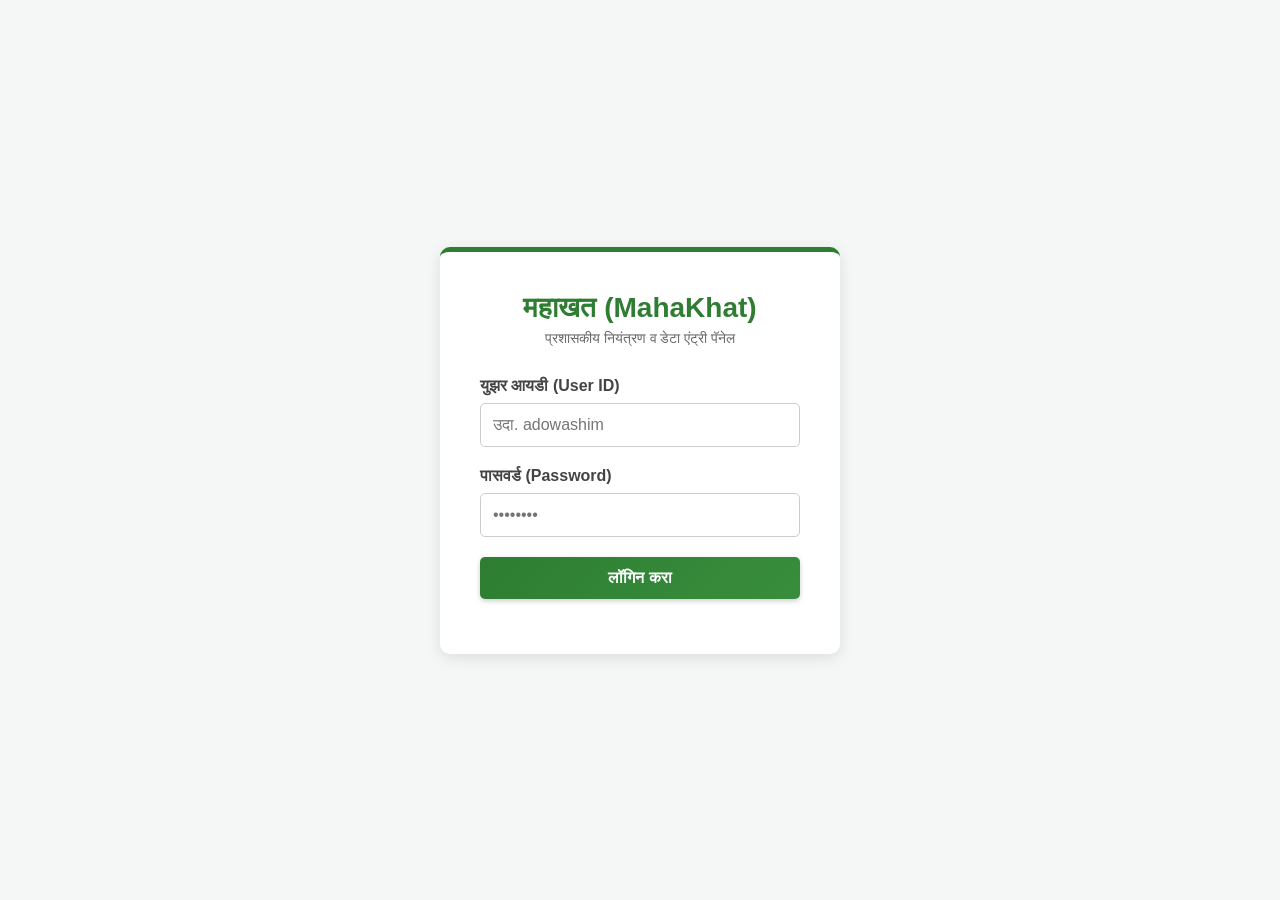
==== admin/dashboard.html @ c6528df8 "Update dashboard.html" ====
<!DOCTYPE html>
<html lang="mr">
<head>
    <meta charset="UTF-8">
    <meta name="viewport" content="width=device-width, initial-scale=1.0">
    <title>MahaKhat - राज्यस्तरीय मुख्य नियंत्रण कक्ष</title>
    <link rel="stylesheet" href="../css/style.css">
    <style>
        .dashboard-container { max-width: 1200px; margin: 0 auto; padding-bottom: 50px; }
        .officer-profile-bar { background: var(--white); border-left: 6px solid var(--primary-color); padding: 20px 25px; border-radius: var(--border-radius); margin-bottom: 30px; display: flex; justify-content: space-between; align-items: center; box-shadow: var(--card-shadow); border: 1px solid var(--border-color); }
        .officer-name { font-size: 18px; font-weight: 700; color: var(--primary-color); }
        .officer-rank-badge { display: inline-block; background-color: #e0f2fe; color: #0369a1; padding: 4px 12px; border-radius: 50px; font-size: 13px; font-weight: 700; }
        .logout-btn { background: #dc2626; padding: 10px 20px; font-size: 14px; color: white; border: none; cursor: pointer; }
        
        /* अत्यंत महत्त्वाचे: हे सेक्शन डीफॉल्ट लपवलेले असतील */
        .dashboard-section { display: none; margin-bottom: 35px; }
        .panel-section-title { font-size: 18px; font-weight: 700; color: var(--primary-color); margin-bottom: 15px; border-bottom: 2px solid var(--border-color); padding-bottom: 8px; }
        .panel-grid { display: grid; grid-template-columns: repeat(auto-fit, minmax(280px, 1fr)); gap: 20px; }
        .panel-card { background: var(--white); border: 1px solid var(--border-color); border-radius: var(--border-radius); padding: 22px; display: flex; flex-direction: column; justify-content: space-between; box-shadow: 0 2px 4px rgba(0,0,0,0.02); }
        
        .action-btn { width: 100%; text-decoration: none; padding: 10px; font-size: 14px; text-align: center; font-weight: bold; border-radius: 6px; display: block; margin-top: 15px; }
        .btn-blue { background-color: var(--accent-color); color: white; }
        .btn-green { background-color: var(--secondary-color); color: white; }
        .btn-view { background-color: #f59e0b; color: white; }
    </style>
</head>
<body>

    <header>
        <h1>महाखत (MahaKhat) - राज्यस्तरीय संनियंत्रण कक्ष</h1>
        <p>कृषी विभाग, महाराष्ट्र शासन</p>
    </header>

    <div class="dashboard-container">
        <div class="officer-profile-bar">
            <div class="officer-details">
                <span id="officerName" class="officer-name">लोड होत आहे...</span><br>
                <span id="officerRank" class="officer-rank-badge">---</span>
            </div>
            <button class="logout-btn" onclick="logout()">लॉगआउट</button>
        </div>

        <!-- सेक्शन १: सार्वजनिक पोर्टल -->
        <div id="sec-public" class="dashboard-section">
            <div class="panel-section-title">🌐 सार्वजनिक संपर्क पोर्टल</div>
            <div class="panel-grid">
                <div class="panel-card" style="border-top: 4px solid var(--accent-color);">
                    <h3>सार्वजनिक खत उपलब्धता</h3>
                    <a href="../index.html" target="_blank" class="action-btn btn-blue">पोर्टल उघडा</a>
                </div>
            </div>
        </div>

        <!-- सेक्शन २: डेटा एंट्री -->
        <div id="sec-dataEntry" class="dashboard-section">
            <div class="panel-section-title">📥 दैनिक साठा अद्यावतीकरण (Data Entry)</div>
            <div class="panel-grid">
                <div class="panel-card" style="border-top: 4px solid var(--secondary-color);">
                    <h3>किरकोळ साठा (Retailer)</h3>
                    <a href="forms/retailer-stock.html" class="action-btn btn-green dyn-link">डेटा अपलोड करा</a>
                </div>
                <div class="panel-card" style="border-top: 4px solid var(--secondary-color);">
                    <h3>घाऊक साठा (Wholesaler)</h3>
                    <a href="forms/wholesaler-stock.html" class="action-btn btn-green dyn-link">डेटा अपलोड करा</a>
                </div>
            </div>
        </div>

        <!-- सेक्शन ३: रिपोर्ट -->
        <div id="sec-report" class="dashboard-section">
            <div class="panel-section-title">📊 अहवाल व संनियंत्रण</div>
            <div class="panel-grid">
                <div class="panel-card" style="border-top: 4px solid var(--primary-color);">
                    <h3>जिल्हास्तरीय संकलित अहवाल</h3>
                    <a href="#" class="action-btn btn-blue">अहवाल पहा</a>
                </div>
            </div>
        </div>

        <!-- सेक्शन ४: युझर मॅनेजमेंट -->
        <div id="sec-userMgmt" class="dashboard-section">
            <div class="panel-section-title">👥 अधिनिस्त अधिकारी नियंत्रण (Hierarchical User ID)</div>
            <div class="panel-grid">
                <div class="panel-card" style="border-top: 4px solid #8b5cf6;">
                    <h3>पदानुक्रम युझर मॅनेजमेंट</h3>
                    <a href="user-management.html" id="userMgmtBtn" class="action-btn btn-blue">नियंत्रण पॅनेल उघडा</a>
                </div>
            </div>
        </div>
    </div>

    <script>
        document.addEventListener('DOMContentLoaded', function() {
            const sessionData = sessionStorage.getItem('mahakhat_user');
            if (!sessionData) { window.location.href = "login.html"; return; }
            
            const userData = JSON.parse(sessionData);
            const access = userData.access; // हा 'access' ऑब्जेक्ट तुमच्या login फंक्शनमधून येतोय
            
            document.getElementById('officerName').textContent = "अधिकारी: " + userData.name;
            document.getElementById('officerRank').textContent = "पद: " + userData.designation + " | कार्यक्षेत्र: " + userData.district;

            // लॉजिकल कंट्रोल: ज्याचा ॲक्सेस YES किंवा ViewOnly आहे, त्याचे सेक्शन शो करा
            if (access.publicPortal !== "NO") {
                document.getElementById('sec-public').style.display = "block";
            }
            
            if (access.dataEntry !== "NO") {
                document.getElementById('sec-dataEntry').style.display = "block";
                if (access.dataEntry === "ViewOnly") {
                    document.querySelectorAll('.dyn-link').forEach(btn => {
                        btn.textContent = "केवळ पाहण्यासाठी (View Only)";
                        btn.classList.replace('btn-green', 'btn-view');
                    });
                }
            }
            
            if (access.stockReport !== "NO") {
                document.getElementById('sec-report').style.display = "block";
            }
            
            if (access.userManagement !== "NO") {
                document.getElementById('sec-userMgmt').style.display = "block";
            }
        });

        function logout() {
            sessionStorage.removeItem('mahakhat_user');
            window.location.href = "login.html";
        }
    </script>
</body>
</html>
---- css/style.css ----
/* ==============================================================
   MahaKhat - Master CSS (Official & Modern UI)
============================================================== */

/* १. मास्टर कलर पॅलेट (CSS Variables) */
:root {
    --primary-color: #1A365D;    /* डार्क नेव्ही ब्लू - प्रशासकीय लुकसाठी */
    --secondary-color: #2E7D32;  /* फॉरेस्ट ग्रीन - शेती आणि खतांच्या संदर्भासाठी */
    --accent-color: #0284C7;     /* स्काय ब्लू - बटन्सवरील होव्हर इफेक्टसाठी */
    --bg-light: #F8FAFC;         /* अत्यंत फिकट राखाडी/निळसर - बॅकग्राउंडसाठी */
    --text-main: #1E293B;        /* डार्क स्लेट - वाचनीयतेसाठी (काळ्या ऐवजी) */
    --text-muted: #64748B;       /* फिकट मजकूर - दुय्यम माहितीसाठी */
    --border-color: #E2E8F0;     /* फिकट बॉर्डर */
    --white: #FFFFFF;
    
    --card-shadow: 0 4px 6px -1px rgba(0, 0, 0, 0.1), 0 2px 4px -1px rgba(0, 0, 0, 0.06);
    --border-radius: 8px;
}

/* २. मूळ संरचना (Base Reset) */
* {
    box-sizing: border-box;
    margin: 0;
    padding: 0;
    font-family: 'Segoe UI', -apple-system, BlinkMacSystemFont, Roboto, Arial, sans-serif;
}

body {
    background-color: var(--bg-light);
    color: var(--text-main);
    line-height: 1.6;
    padding: 20px;
}

/* ३. हेडर्स आणि टायटल्स (Headers) */
header {
    background: linear-gradient(135deg, var(--primary-color) 0%, #2a4365 100%);
    color: var(--white);
    padding: 25px;
    border-radius: var(--border-radius);
    box-shadow: var(--card-shadow);
    margin-bottom: 25px;
    text-align: center;
    border-bottom: 4px solid var(--secondary-color);
}

h1, h2, h3 {
    color: var(--primary-color);
}

header h1 {
    color: var(--white);
}

/* ४. कंटेनर्स आणि कार्ड्स (Cards) */
.container, .form-container, .table-container, .filter-section {
    background-color: var(--white);
    padding: 30px;
    border-radius: var(--border-radius);
    box-shadow: var(--card-shadow);
    margin-bottom: 30px;
    border: 1px solid var(--border-color);
}

/* ५. बटन्स (Buttons) */
button, .btn {
    background-color: var(--secondary-color);
    color: var(--white);
    border: none;
    padding: 12px 20px;
    border-radius: 6px;
    font-size: 16px;
    font-weight: 600;
    cursor: pointer;
    transition: all 0.3s ease;
    display: inline-block;
    text-align: center;
}

button:hover, .btn:hover {
    background-color: var(--primary-color);
    transform: translateY(-2px);
    box-shadow: 0 4px 8px rgba(0,0,0,0.15);
}

button:disabled {
    background-color: #cbd5e1;
    cursor: not-allowed;
    transform: none;
    box-shadow: none;
}

/* ६. फॉर्म्स आणि इनपुट्स (Forms) */
input, select {
    width: 100%;
    padding: 12px;
    border: 1px solid var(--border-color);
    border-radius: 6px;
    font-size: 15px;
    color: var(--text-main);
    background-color: var(--white);
    transition: border-color 0.3s;
}

input:focus, select:focus {
    outline: none;
    border-color: var(--accent-color);
    box-shadow: 0 0 0 3px rgba(2, 132, 199, 0.15);
}

label {
    display: block;
    margin-bottom: 8px;
    font-weight: 600;
    color: var(--text-main);
}

/* ७. टेबल्स (Tables) */
table {
    width: 100%;
    border-collapse: collapse;
    margin-top: 15px;
}

th {
    background-color: #f1f5f9;
    color: var(--primary-color);
    font-weight: 700;
    text-align: left;
    padding: 15px;
    border-bottom: 2px solid var(--border-color);
}

td {
    padding: 12px 15px;
    border-bottom: 1px solid var(--border-color);
}

tr:nth-child(even) {
    background-color: #f8fafc;
}

tr:hover {
    background-color: #f0fdf4; /* हलका हिरवा होव्हर इफेक्ट */
}

/* ८. मेसेज आणि अलर्ट्स (Alerts) */
.message { margin-top: 15px; text-align: center; font-size: 15px; font-weight: 500; padding: 10px; border-radius: 6px; }
.success-msg { background-color: #dcfce7; color: #166534; border: 1px solid #bbf7d0; }
.error-msg { background-color: #fee2e2; color: #991b1b; border: 1px solid #fecaca; }
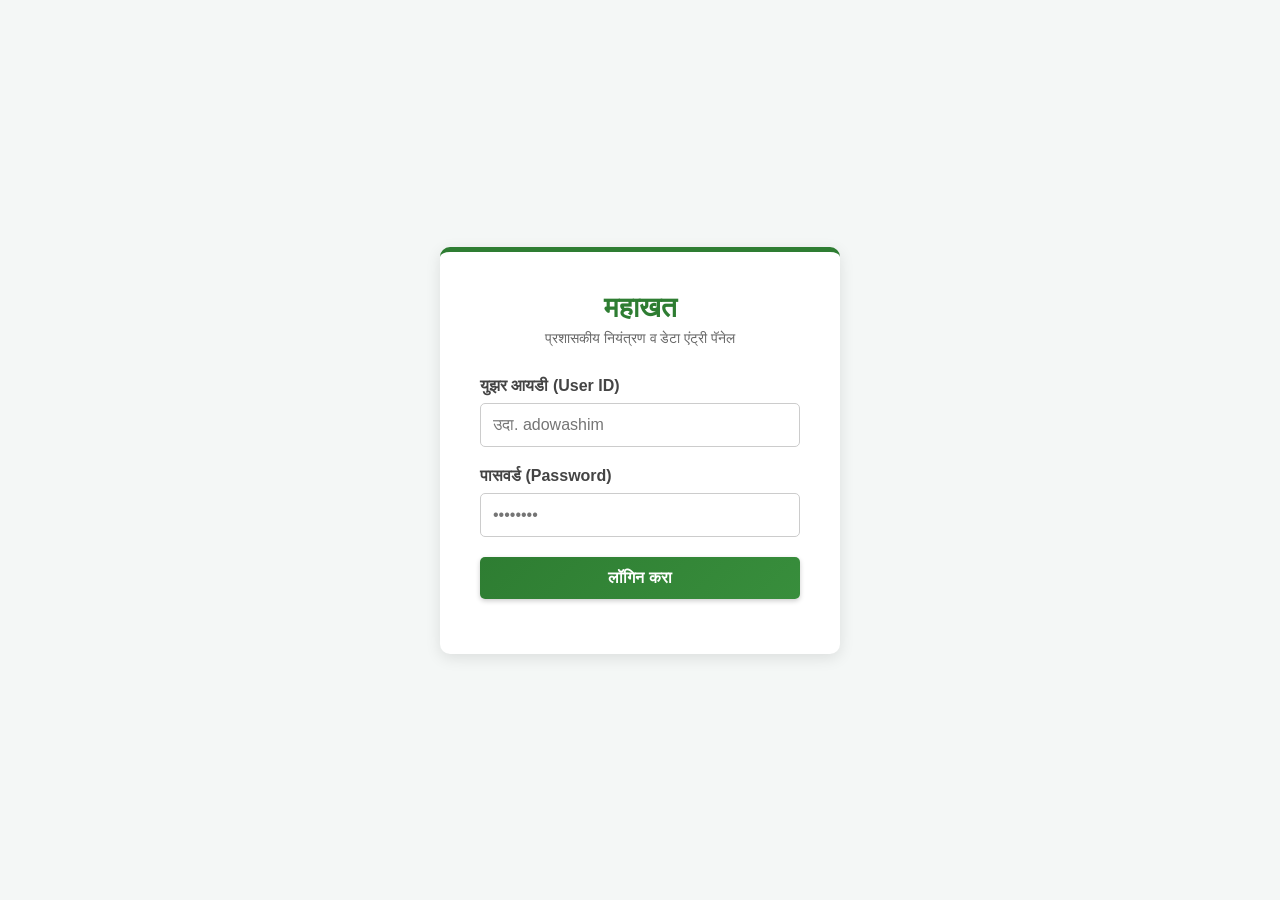
==== commit 4f77b1e6: "Update dashboard.html" ====
--- a/admin/dashboard.html
+++ b/admin/dashboard.html
@@ -4,123 +4,233 @@
     <meta charset="UTF-8">
     <meta name="viewport" content="width=device-width, initial-scale=1.0">
     <title>MahaKhat - राज्यस्तरीय मुख्य नियंत्रण कक्ष</title>
+
+  <!-- PWA Manifest (Absolute Path) -->
+    <link rel="manifest" href="/mahakhat/manifest.json">
+
+    <meta name="theme-color" content="#1A365D">
+
+    <!-- Apple/iOS Icon (Absolute Path) -->
+    <link rel="apple-touch-icon" href="/mahakhat/Icon/icon-192.png">
+
+    <script>
+        if ('serviceWorker' in navigator) {
+            // Service Worker (Absolute Path)
+            navigator.serviceWorker.register('/mahakhat/sw.js')
+            .then(() => console.log("PWA Registered for the entire domain"));
+        }
+    </script>
+    
     <link rel="stylesheet" href="../css/style.css">
+    
     <style>
         .dashboard-container { max-width: 1200px; margin: 0 auto; padding-bottom: 50px; }
-        .officer-profile-bar { background: var(--white); border-left: 6px solid var(--primary-color); padding: 20px 25px; border-radius: var(--border-radius); margin-bottom: 30px; display: flex; justify-content: space-between; align-items: center; box-shadow: var(--card-shadow); border: 1px solid var(--border-color); }
+        .officer-profile-bar { background: var(--white); border: 1px solid var(--border-color); border-left: 6px solid var(--primary-color); padding: 20px 25px; border-radius: var(--border-radius); margin-bottom: 30px; display: flex; justify-content: space-between; align-items: center; box-shadow: var(--card-shadow); }
+        .officer-details { display: flex; flex-direction: column; gap: 5px; }
         .officer-name { font-size: 18px; font-weight: 700; color: var(--primary-color); }
-        .officer-rank-badge { display: inline-block; background-color: #e0f2fe; color: #0369a1; padding: 4px 12px; border-radius: 50px; font-size: 13px; font-weight: 700; }
-        .logout-btn { background: #dc2626; padding: 10px 20px; font-size: 14px; color: white; border: none; cursor: pointer; }
-        
-        /* अत्यंत महत्त्वाचे: हे सेक्शन डीफॉल्ट लपवलेले असतील */
-        .dashboard-section { display: none; margin-bottom: 35px; }
-        .panel-section-title { font-size: 18px; font-weight: 700; color: var(--primary-color); margin-bottom: 15px; border-bottom: 2px solid var(--border-color); padding-bottom: 8px; }
+        .officer-rank-badge { display: inline-block; background-color: #e0f2fe; color: #0369a1; padding: 4px 12px; border-radius: 50px; font-size: 13px; font-weight: 700; width: fit-content; }
+        .logout-btn { background: #dc2626; padding: 10px 20px; font-size: 14px; color: white; border: none; cursor: pointer; border-radius: 6px; }
+        .logout-btn:hover { background: #b91c1c; }
+
+        /* अत्यंत महत्त्वाचे: हे सेक्शन डीफॉल्ट लपवलेले असतील, स्क्रिप्ट त्यांना 'YES' ॲक्सेस असल्यास उघडेल */
+        .panel-section { margin-bottom: 35px; display: none; } 
+        
+        .panel-section-title { font-size: 18px; font-weight: 700; color: var(--primary-color); margin-bottom: 15px; padding-bottom: 8px; border-bottom: 2px solid var(--border-color); display: flex; align-items: center; gap: 10px; }
         .panel-grid { display: grid; grid-template-columns: repeat(auto-fit, minmax(280px, 1fr)); gap: 20px; }
-        .panel-card { background: var(--white); border: 1px solid var(--border-color); border-radius: var(--border-radius); padding: 22px; display: flex; flex-direction: column; justify-content: space-between; box-shadow: 0 2px 4px rgba(0,0,0,0.02); }
-        
-        .action-btn { width: 100%; text-decoration: none; padding: 10px; font-size: 14px; text-align: center; font-weight: bold; border-radius: 6px; display: block; margin-top: 15px; }
+        
+        .panel-card { background: var(--white); border: 1px solid var(--border-color); border-radius: var(--border-radius); padding: 22px; display: flex; flex-direction: column; justify-content: space-between; box-shadow: 0 2px 4px rgba(0,0,0,0.02); transition: all 0.2s ease; position: relative; }
+        .panel-card:hover { border-color: var(--secondary-color); box-shadow: var(--card-shadow); transform: translateY(-2px); }
+        
+        .card-meta h3 { font-size: 17px; margin-bottom: 8px; color: var(--text-main); }
+        .card-meta p { color: var(--text-muted); font-size: 13px; line-height: 1.4; margin-bottom: 15px; }
+        
+        .status-tag { position: absolute; top: 15px; right: 15px; font-size: 11px; padding: 2px 8px; border-radius: 4px; font-weight: bold; }
+        .tag-active { background-color: #dcfce7; color: #15803d; }
+        .tag-locked { background-color: #f1f5f9; color: #64748b; }
+        
+        .action-btn { width: 100%; text-decoration: none; padding: 10px; font-size: 14px; text-align: center; display: block; border-radius: 6px; font-weight: 600; }
         .btn-blue { background-color: var(--accent-color); color: white; }
+        .btn-blue:hover { background-color: var(--primary-color); }
         .btn-green { background-color: var(--secondary-color); color: white; }
-        .btn-view { background-color: #f59e0b; color: white; }
+        .btn-green:hover { background-color: #1b5e20; }
+        .btn-lock { background-color: #94a3b8; color: white; cursor: not-allowed; }
+        
+        /* View Only साठी पिवळा/नारंगी रंग */
+        .btn-view-only { background-color: #f59e0b !important; color: white !important; }
+
+        @media(max-width: 768px) {
+            .officer-profile-bar { flex-direction: column; gap: 15px; text-align: center; align-items: center; }
+            .panel-grid { grid-template-columns: 1fr; }
+        }
     </style>
 </head>
 <body>
 
     <header>
-        <h1>महाखत (MahaKhat) - राज्यस्तरीय संनियंत्रण कक्ष</h1>
-        <p>कृषी विभाग, महाराष्ट्र शासन</p>
+        <h1>महाखत - राज्यस्तरीय सनियंत्रण कक्ष</h1>
+        <p style="opacity: 0.9; margin-top: 5px;">कृषी विभाग, महाराष्ट्र शासन</p>
     </header>
 
     <div class="dashboard-container">
+        
         <div class="officer-profile-bar">
             <div class="officer-details">
-                <span id="officerName" class="officer-name">लोड होत आहे...</span><br>
-                <span id="officerRank" class="officer-rank-badge">---</span>
-            </div>
-            <button class="logout-btn" onclick="logout()">लॉगआउट</button>
-        </div>
-
-        <!-- सेक्शन १: सार्वजनिक पोर्टल -->
-        <div id="sec-public" class="dashboard-section">
-            <div class="panel-section-title">🌐 सार्वजनिक संपर्क पोर्टल</div>
+                <span id="officerName" class="officer-name">अधिकारी माहिती लोड होत आहे...</span>
+                <span id="officerRank" class="officer-rank-badge">पदभार: तपासत आहे...</span>
+            </div>
+            <button class="logout-btn" onclick="logout()">प्रणाली सुरक्षित बंद करा (Logout)</button>
+        </div>
+
+        <!-- १. सार्वजनिक पोर्टल सेक्शन (आयडी: sec-public) -->
+        <div id="sec-public" class="panel-section">
+            <div class="panel-section-title">🌐 सार्वजनिक संपर्क आणि शेतकरी डॅशबोर्ड</div>
+            <div class="panel-grid" style="grid-template-columns: 1fr;">
+                <div class="panel-card" style="border-top: 4px solid var(--accent-color);">
+                    <span class="status-tag tag-active">सुरू आहे (Live)</span>
+                    <div class="card-meta">
+                        <h3>MahaKhat सार्वजनिक खत उपलब्धता पोर्टल</h3>
+                        <p>शेतकरी आणि सर्वसामान्य जनतेसाठी जिल्ह्यातील खतांचा थेट साठा (Live Stock) पाहण्याचे अधिकृत मुख्य वेब पेज उघडा.</p>
+                    </div>
+                    <a href="../index.html" target="_blank" class="action-btn btn-blue">सार्वजनिक पोर्टल उघडा ↗</a>
+                </div>
+            </div>
+        </div>
+
+        <!-- २. डेटा एंट्री सेक्शन (आयडी: sec-dataEntry) -->
+        <div id="sec-dataEntry" class="panel-section">
+            <div class="panel-section-title">📥 दैनिक साठा अद्यावतीकरण नियंत्रण सेल (Data Entry Cell)</div>
             <div class="panel-grid">
-                <div class="panel-card" style="border-top: 4px solid var(--accent-color);">
-                    <h3>सार्वजनिक खत उपलब्धता</h3>
-                    <a href="../index.html" target="_blank" class="action-btn btn-blue">पोर्टल उघडा</a>
-                </div>
-            </div>
-        </div>
-
-        <!-- सेक्शन २: डेटा एंट्री -->
-        <div id="sec-dataEntry" class="dashboard-section">
-            <div class="panel-section-title">📥 दैनिक साठा अद्यावतीकरण (Data Entry)</div>
-            <div class="panel-grid">
+                
                 <div class="panel-card" style="border-top: 4px solid var(--secondary-color);">
-                    <h3>किरकोळ साठा (Retailer)</h3>
-                    <a href="forms/retailer-stock.html" class="action-btn btn-green dyn-link">डेटा अपलोड करा</a>
-                </div>
+                    <span class="status-tag tag-active">सुरू आहे</span>
+                    <div class="card-meta">
+                        <h3>१. किरकोळ साठा (Retailer Stock Entry)</h3>
+                        <p>iFMS पोर्टलवरून प्राप्त झालेली 'किरकोळ खत साठा' (.CSV) फाईल सुरक्षितपणे सिस्टीममध्ये अपडेट करा.</p>
+                    </div>
+                    <a href="forms/retailer-stock.html" class="action-btn btn-green dyn-data-btn">डेटा अपलोड करा</a>
+                </div>
+
                 <div class="panel-card" style="border-top: 4px solid var(--secondary-color);">
-                    <h3>घाऊक साठा (Wholesaler)</h3>
-                    <a href="forms/wholesaler-stock.html" class="action-btn btn-green dyn-link">डेटा अपलोड करा</a>
-                </div>
-            </div>
-        </div>
-
-        <!-- सेक्शन ३: रिपोर्ट -->
-        <div id="sec-report" class="dashboard-section">
-            <div class="panel-section-title">📊 अहवाल व संनियंत्रण</div>
-            <div class="panel-grid">
+                    <span class="status-tag tag-active">सुरू आहे</span>
+                    <div class="card-meta">
+                        <h3>२. घाऊक साठा (Wholesaler Stock Entry)</h3>
+                        <p>iFMS पोर्टलवरून प्राप्त झालेली 'घाऊक विक्रेता खत साठा' (.CSV) फाईल जिल्हावार अद्ययावत करा.</p>
+                    </div>
+                    <a href="forms/wholesaler-stock.html" class="action-btn btn-green dyn-data-btn">डेटा अपलोड करा</a>
+                </div>
+
+                <div class="panel-card" style="border-top: 4px solid var(--secondary-color);">
+                    <span class="status-tag tag-active">सुरू आहे</span>
+                    <div class="card-meta">
+                        <h3>३. संरक्षित साठा (Buffer Stock Control)</h3>
+                        <p>मा. जिल्हाधिकारी महोदयांच्या आदेशानुसार राखीव (Buffer) ठेवलेल्या खत साठ्याचे व्यवस्थापन करणे.</p>
+                    </div>
+                    <!-- हे बटण आता अनलॉक केले आहे -->
+                    <a href="forms/buffer-stock.html" class="action-btn btn-green dyn-data-btn">डेटा अपडेट करा</a>
+                </div>
+
+                <div class="panel-card" style="border-top: 1px solid var(--border-color);">
+                    <span class="status-tag tag-locked">टप्पा २</span>
+                    <div class="card-meta">
+                        <h3>४. बंद/निलंबित दुकाने (Defunct Shops)</h3>
+                        <p>ज्या केंद्रांचे परवाने निलंबित अथवा रद्द आहेत, त्यांचा साठा तात्पुरता ब्लॉक करणे.</p>
+                    </div>
+                    <button class="action-btn btn-lock" disabled>🔒 पुढील टप्प्यात उपलब्ध</button>
+                </div>
+
+            </div>
+        </div>
+
+        <!-- ३. रिपोर्ट सेक्शन (आयडी: sec-report) -->
+        <div id="sec-report" class="panel-section">
+            <div class="panel-section-title">📊 उच्च पदस्थ अधिकारी संनियंत्रण कक्ष (Strategic Review)</div>
+            <div class="panel-grid" style="grid-template-columns: repeat(auto-fit, minmax(350px, 1fr));">
+                
                 <div class="panel-card" style="border-top: 4px solid var(--primary-color);">
-                    <h3>जिल्हास्तरीय संकलित अहवाल</h3>
-                    <a href="#" class="action-btn btn-blue">अहवाल पहा</a>
-                </div>
-            </div>
-        </div>
-
-        <!-- सेक्शन ४: युझर मॅनेजमेंट -->
-        <div id="sec-userMgmt" class="dashboard-section">
-            <div class="panel-section-title">👥 अधिनिस्त अधिकारी नियंत्रण (Hierarchical User ID)</div>
-            <div class="panel-grid">
+                    <span class="status-tag tag-locked">टप्पा २</span>
+                    <div class="card-meta">
+                        <h3>📈 राज्य व जिल्हास्तरीय संकलित अहवाल</h3>
+                        <p>सर्व जिल्ह्यांचा तुलनात्मक आणि संकलित साठा अहवाल एकाच स्क्रीनवर पाहण्याची धोरणात्मक सुविधा.</p>
+                    </div>
+                    <button class="action-btn btn-lock" disabled>🔒 उच्चस्तरीय मंजुरी प्रलंबित</button>
+                </div>
+
+            </div>
+        </div>
+
+        <!-- ४. युझर मॅनेजमेंट सेक्शन (आयडी: sec-userMgmt) -->
+        <div id="sec-userMgmt" class="panel-section">
+            <div class="panel-section-title">👥 अधिनिस्त अधिकारी व परवानग्या व्यवस्थापन (User ID Matrix)</div>
+            <div class="panel-grid" style="grid-template-columns: 1fr;">
                 <div class="panel-card" style="border-top: 4px solid #8b5cf6;">
-                    <h3>पदानुक्रम युझर मॅनेजमेंट</h3>
-                    <a href="user-management.html" id="userMgmtBtn" class="action-btn btn-blue">नियंत्रण पॅनेल उघडा</a>
-                </div>
-            </div>
-        </div>
+                    <span class="status-tag tag-active">सुरू आहे (Live)</span>
+                    <div class="card-meta">
+                        <h3>🔑 पदानुक्रम युझर मॅनेजमेंट (Hierarchical User Control)</h3>
+                        <p>तुमच्या अखत्यारीत असलेल्या अधिकाऱ्यांचे लॉगिन पासवर्ड आणि रोल बेस परवानग्या नियंत्रित करा.</p>
+                    </div>
+                    <!-- अत्यंत महत्त्वाचा बदल: हे बटण अनलॉक करून त्याला user-management.html शी जोडले आहे -->
+                    <a href="user-management.html" id="userMgmtBtn" class="action-btn btn-blue">नियंत्रण पॅनेल उघडा (User Management)</a>
+                </div>
+            </div>
+        </div>
+
     </div>
 
     <script>
         document.addEventListener('DOMContentLoaded', function() {
+            // १. सेशन डेटा मिळवणे
             const sessionData = sessionStorage.getItem('mahakhat_user');
-            if (!sessionData) { window.location.href = "login.html"; return; }
+            if (!sessionData) {
+                alert("सुरक्षा प्रोटोकॉलनुसार कृपया पुन्हा लॉगिन करा.");
+                window.location.href = "login.html"; 
+                return;
+            }
             
-            const userData = JSON.parse(sessionData);
-            const access = userData.access; // हा 'access' ऑब्जेक्ट तुमच्या login फंक्शनमधून येतोय
+            const user = JSON.parse(sessionData);
+            const access = user.access; // गुगल स्क्रिप्टकडून आलेले YES / NO / ViewOnly
             
-            document.getElementById('officerName').textContent = "अधिकारी: " + userData.name;
-            document.getElementById('officerRank').textContent = "पद: " + userData.designation + " | कार्यक्षेत्र: " + userData.district;
-
-            // लॉजिकल कंट्रोल: ज्याचा ॲक्सेस YES किंवा ViewOnly आहे, त्याचे सेक्शन शो करा
-            if (access.publicPortal !== "NO") {
+            // २. अधिकारी प्रोफाइल सेट करणे
+            document.getElementById('officerName').textContent = user.name;
+document.getElementById('officerRank').textContent = user.designation + " | " + user.district;
+
+            // ==============================================================
+            // ३. ॲक्सेस कंट्रोल लॉजिक (गुगल स्क्रिप्टशी सुसंगत)
+            // ==============================================================
+
+            // १. पब्लिक पोर्टल
+            if (access.publicPortal === "YES" || access.publicPortal === "ViewOnly") {
                 document.getElementById('sec-public').style.display = "block";
             }
-            
-            if (access.dataEntry !== "NO") {
+
+            // २. डेटा एंट्री (किरकोळ, घाऊक आणि बफर स्टॉक)
+            if (access.dataEntry === "YES" || access.dataEntry === "ViewOnly") {
                 document.getElementById('sec-dataEntry').style.display = "block";
+                
+                // जर फक्त View Only असेल, तर बटनांचा रंग आणि मजकूर बदलणे
                 if (access.dataEntry === "ViewOnly") {
-                    document.querySelectorAll('.dyn-link').forEach(btn => {
-                        btn.textContent = "केवळ पाहण्यासाठी (View Only)";
-                        btn.classList.replace('btn-green', 'btn-view');
+                    const dataBtns = document.querySelectorAll('.dyn-data-btn');
+                    dataBtns.forEach(btn => {
+                        btn.textContent = "केवळ पाहण्यासाठी उघडा (View Only)";
+                        btn.classList.add('btn-view-only');
                     });
                 }
             }
-            
-            if (access.stockReport !== "NO") {
+
+            // ३. स्टॉक रिपोर्ट
+            if (access.stockReport === "YES" || access.stockReport === "ViewOnly") {
                 document.getElementById('sec-report').style.display = "block";
             }
-            
-            if (access.userManagement !== "NO") {
+
+            // ४. युझर मॅनेजमेंट (User Management)
+            if (access.userManagement === "YES" || access.userManagement === "ViewOnly") {
                 document.getElementById('sec-userMgmt').style.display = "block";
+                
+                // जर फक्त View Only असेल, तर युझर मॅनेजमेंटचे बटण बदलणे
+                if (access.userManagement === "ViewOnly") {
+                    const umBtn = document.getElementById('userMgmtBtn');
+                    umBtn.textContent = "अधिकारी यादी पहा (View Only)";
+                    umBtn.classList.add('btn-view-only');
+                }
             }
         });
 
--- a/css/style.css
+++ b/css/style.css
@@ -148,3 +148,61 @@
 .message { margin-top: 15px; text-align: center; font-size: 15px; font-weight: 500; padding: 10px; border-radius: 6px; }
 .success-msg { background-color: #dcfce7; color: #166534; border: 1px solid #bbf7d0; }
 .error-msg { background-color: #fee2e2; color: #991b1b; border: 1px solid #fecaca; }
+
+
+/* ==============================================================
+   ९. बॅजेस आणि छोटे ॲक्शन बटन्स (Badges & Action Buttons)
+============================================================== */
+.badge-id { background: #f1f5f9; color: #475569; padding: 4px 10px; border-radius: 6px; font-family: monospace; font-size: 13px; font-weight: bold; border: 1px solid #e2e8f0; }
+.badge-designation { background: #e0f2fe; color: #0369a1; padding: 4px 10px; border-radius: 50px; font-size: 12px; font-weight: 700; display: inline-block; }
+
+.btn-action { background: var(--primary-color); color: var(--white); border: none; padding: 8px 12px; border-radius: 6px; font-size: 13px; font-weight: 600; cursor: pointer; margin-right: 5px; transition: background 0.2s;}
+.btn-contact { background: #f59e0b; color: var(--white); border: none; padding: 8px 12px; border-radius: 6px; font-size: 13px; font-weight: 600; cursor: pointer; transition: background 0.2s;}
+.btn-action:hover { background: #1e3a8a; } .btn-contact:hover { background: #d97706; }
+.btn-danger { background: #dc2626; color: var(--white); border: none; padding: 10px 15px; border-radius: 6px; font-weight: bold; cursor: pointer; }
+
+/* ==============================================================
+   १०. मोडल / पॉप-अप विंडो (Modals)
+============================================================== */
+.modal { display: none; position: fixed; top: 0; left: 0; width: 100%; height: 100%; background: rgba(15, 23, 42, 0.6); backdrop-filter: blur(4px); align-items: center; justify-content: center; z-index: 1000; overflow-y: auto; padding: 15px;}
+.modal-content { background: var(--white); padding: 25px; border-radius: 12px; width: 100%; max-width: 450px; box-shadow: 0 20px 25px -5px rgba(0,0,0,0.1); margin: auto;}
+.modal-header h3 { color: var(--primary-color); font-size: 20px; margin: 0 0 15px 0; border-bottom: 1px solid var(--border-color); padding-bottom: 10px; }
+.modal-footer { display: flex; justify-content: space-between; align-items: center; margin-top: 20px; border-top: 1px solid var(--border-color); padding-top: 15px; flex-wrap: wrap; gap: 10px;}
+.readonly-input { background-color: #f1f5f9; cursor: not-allowed; color: var(--text-muted); }
+
+/* संपर्क ग्रिड */
+.contact-grid { display: grid; grid-template-columns: 1fr 1fr; gap: 12px; margin-top: 20px; }
+.contact-btn { display: flex; align-items: center; justify-content: center; padding: 12px; border-radius: 8px; text-decoration: none; color: var(--white); font-weight: bold; font-size: 14px; text-align: center; }
+.call-btn { background-color: #0284c7; } .sms-btn { background-color: #8b5cf6; } .wa-btn { background-color: #16a34a; } .email-btn { background-color: #ea4335; }
+
+/* ==============================================================
+   ११. मोबाईल रिस्पॉन्सिव्ह (Table to Cards) 
+============================================================== */
+@media screen and (max-width: 768px) {
+    /* हेडर आणि बटन्स ॲडजस्टमेंट */
+    header, .page-header { flex-direction: column; text-align: center; gap: 15px; padding: 15px;}
+    .table-toolbar { display: flex; flex-direction: column; align-items: stretch; gap: 10px; }
+    
+    /* Table to Card Logic - फक्त usersTable साठी */
+    #usersTable, #usersTable thead, #usersTable tbody, #usersTable th, #usersTable td, #usersTable tr { display: block; width: 100%; }
+    #usersTable thead tr { position: absolute; top: -9999px; left: -9999px; } /* हेडर लपवा */
+    
+    #usersTable tr { margin-bottom: 15px; border: 1px solid var(--border-color); border-radius: 8px; padding: 10px; background: var(--white); box-shadow: var(--card-shadow); }
+    #usersTable td { border: none; border-bottom: 1px solid var(--bg-light); position: relative; padding: 10px 10px 10px 45%; text-align: right; min-height: 40px;}
+    #usersTable td:last-child { border-bottom: none; display: flex; flex-direction: row; justify-content: space-between; gap: 8px; padding: 15px 10px 5px 10px; }
+    
+    /* मोबाईलवरील लेबल्स */
+    #usersTable td::before { position: absolute; top: 12px; left: 10px; width: 40%; padding-right: 10px; white-space: nowrap; text-align: left; font-weight: 600; color: var(--text-muted); font-size: 13px; }
+    
+    #usersTable td:nth-of-type(1)::before { content: "युझर आयडी:"; }
+    #usersTable td:nth-of-type(2)::before { content: "नाव:"; top: 10px;}
+    #usersTable td:nth-of-type(3)::before { content: "पदनाम:"; }
+    #usersTable td:nth-of-type(4)::before { content: "जिल्हा/तालुका:"; }
+    #usersTable td:nth-of-type(5)::before { content: "मोबाईल क्र.:"; }
+    #usersTable td:nth-of-type(6)::before { content: ""; display: none; }
+    
+    /* मोबाईलवर बटने फुल रुंदीची (Full Width) करणे */
+    .btn-action, .btn-contact { flex: 1; padding: 12px; text-align: center; margin: 0; font-size: 14px;}
+    .modal-footer { flex-direction: column; align-items: stretch; }
+    .modal-footer div { display: flex; flex-direction: column; gap: 10px; width: 100%; margin-top: 10px;}
+}
